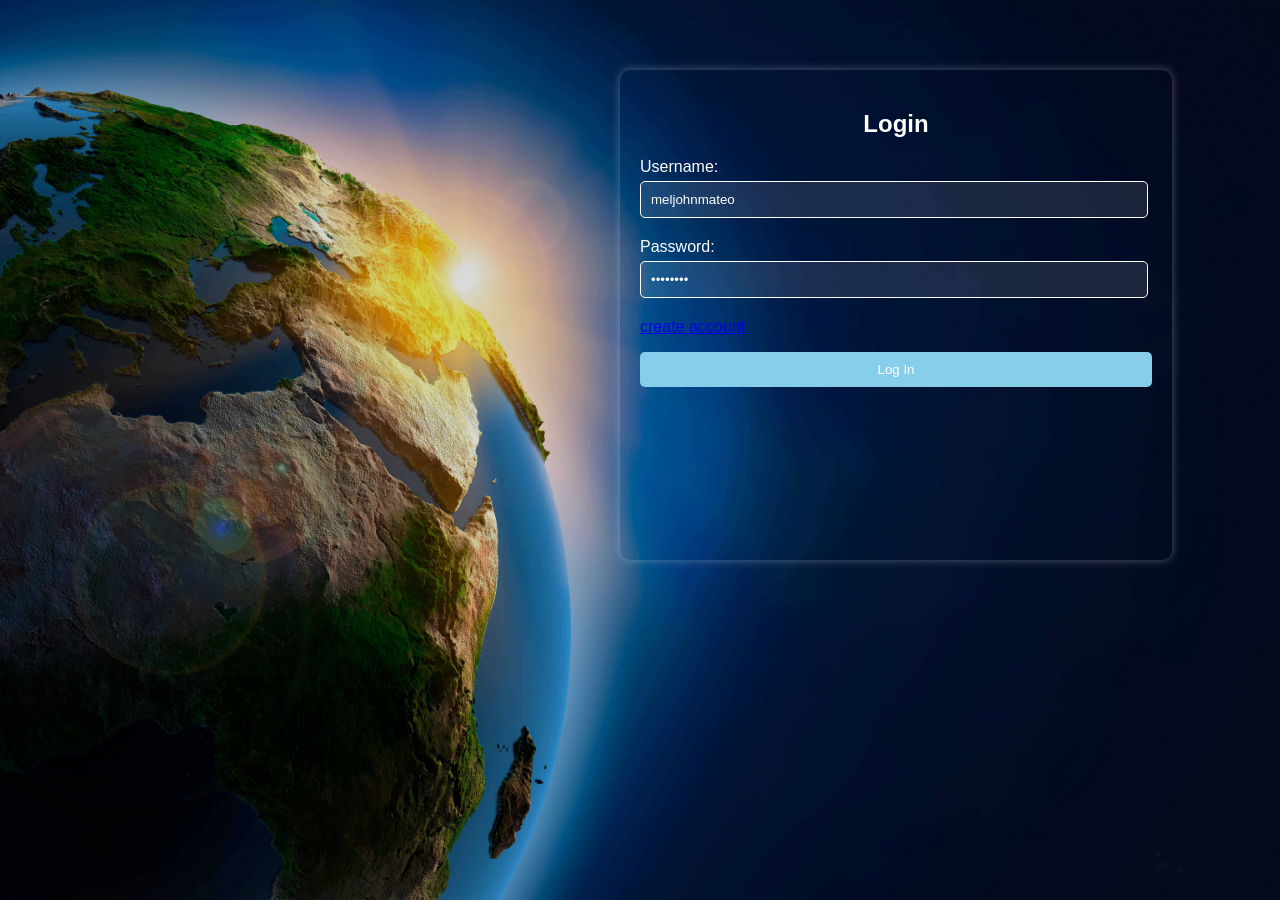
==== index.html @ d2866f33 "Update and rename logIn.html to index.html" ====
<!DOCTYPE html>
<html lang="en">
<head>
    <meta charset="UTF-8">
    <meta name="viewport" content="width=device-width, initial-scale=1.0">
    <title>Login</title>
    <link rel="stylesheet" href="css.css">
    <link rel="icon" type="img/x-icon" href="img/logo-removebg-preview.png">

    <style>

/*Log in*/
body {
    background-color: black;
    font-family: Arial, sans-serif;
    color: #FFFFFF;
    margin: 0;
}

.container {
    max-width: 800px; /* Double the max-width */
    margin: 0 auto;
    padding: 40px; /* Adjust padding as needed */
    display: flex; /* Use flexbox for layout */
    justify-content: flex-start; /* Align items to the start (left) */
}

.login-form {
    background-color: transparent;
    padding: 20px;
    border-radius: 10px;
    box-shadow: 0 0 10px rgba(255, 255, 255, 0.3);
    width: 40%; /* Adjust width as needed */
    height: 50%;
}
.login-form {
    position: absolute;
    top: 35%;
    left: 70%;
    transform: translate(-50%, -50%); /* Center the form */
}

.login-form h2 {
    text-align: center;
}

.input-group {
    margin-bottom: 20px;
}

.input-group label {
    display: block;
    margin-bottom: 5px;
}

.input-group input {
    width: 95%;
    padding: 10px;
    border-radius: 5px;
    border: 1px solid #FFFFFF;
    background-color: rgba(255, 255, 255, 0.1);
    color: #FFFFFF;
}

.input-group input:focus {
    outline: none;
}

button[type="submit"] {
    width: 100%;
    padding: 10px;
    border: none;
    border-radius: 5px;
    background-color: skyblue;
    color: #FFFFFF;
    cursor: pointer;
  
}

button[type="submit"]:hover {
    background-color:darkblue;
    opacity: 50%;
}
 .bgImg {
            position: absolute;
            top: 0;
            left: 0;
            z-index: -1;
            width: 100%;
            height: 100%;
            object-fit: cover;
            opacity: 85%;
        }



        


    </style>
</head>
<body>
    <div class="container">
        <form class="login-form" onsubmit="login(event)">
            <h2>Login</h2>
            <div class="input-group">
                <label for="username">Username:</label>
                <input type="text" id="username" name="username" required value="meljohnmateo">
            </div>
            <div class="input-group">
                <label for="password">Password:</label>
                <input type="password" id="password" name="password" required value="password">
            </div>
            <a href="create_account.html">
            <p>create account</p> 
        </a>
            <button type="submit">Log In</button>
        </form>
    </div>

    <script>
        function login(event) {
            event.preventDefault(); 
            
         
            var username = document.getElementById('username').value;
            var password = document.getElementById('password').value; 
          
            if (username === "meljohnmateo" && password === "password") {
                window.location.href = "oneEarth.html";
                alert("Log in Successful! Click 'OK' to proceed");

            } else {
                alert("Incorrect username or password.");
            }
        }

    </script>
    <img src="img/earth-3d-uhd-8k-wallpaper.jpg" alt="forest" class="bgImg">
</body>
</html>
---- css.css ----
body {
            font-family: Arial, sans-serif;
            margin: 0;
            padding: 0;
            overflow-x: hidden;
            background-color: ghostwhite;
        }

     header {
      
    position: absolute;
    top: 0;
    left: 0%;
    width: 100%;
    background-color: #1D301D;
    color: white;
    text-align: center;
    padding: 40px;
    display: flex;
    justify-content: space-between;
    z-index: 999; /* Set a high z-index value to ensure it appears on top */
}
  .about-slab {
    position: absolute;
    top: 204%;
    left: 0%;
    width: 100%;
    background-color: #1D301D;
    color: white;
    text-align: center;
    padding: 15px; /* Reduced padding */
    display: flex;
    flex-direction: column; /* Arrange items vertically */
    justify-content: center; /* Center items vertically */
    align-items: center; /* Center items horizontally */
    z-index: 999; /* Set a high z-index value to ensure it appears on top */
}

.partnership-logos {
    margin-bottom: 0px; /* Add spacing between sections */
}

.partnership-logos img {
    width: 50px; /* Adjust the size as needed */
    height: auto;
    margin: 10px; /* Add spacing between logos */
}

.contact-information img {
    width: 30px; /* Adjust the size as needed */
    max-width: 20px;
    height: auto;
    margin-bottom: 5px; /* Add spacing between icon and text */
}

.partnership-label {
    font-weight: bold;
    font-size: 20px;
    margin-bottom: 10px; /* Add spacing between label and logos */
}



header3 {
     position: absolute;
    top: 10%;
    left: 0%;
    width: 100%;
    background-color: #1D301D;
    color: white;
    text-align: center;
    padding: 35px;
    display: flex;
    justify-content: space-between;

}


        .latest{
            background-color:#728C69;
            color: white;
            text-align: center;
            top: 15%;
            left: 2%;
            padding: 5px;
            width: 43px;
            height: auto;
        }

        h1 {
            color:white;
            position: absolute;
            top: 1%;
            left:40%;
        /*    transform: translate(-50%, -50%);
            margin: 0;*/
            font-size: 28px;
           
            display: flex;
            opacity: 50%;

        }

       

        p1 {
            font-size: 10px;
            color: black;
            position: absolute;
            top: 12%;
            left: 20%;
            transform: translate(-50%, -50%);
            margin: 0;
        }


        p2 {
            font-size: 16px;
            color: white;
            position: absolute;
            top: 10%;
            left: 60%;
            transform: translate(-50%, -50%);
            margin: 0;
        }

        nav ul {
            list-style: none;
            padding: 0;
            margin: 0;
            display: flex;
            position: absolute;
            left: 15%;
            top: 45%;

        }

        nav li {
            margin-right: 30px;

          

        }

        nav a {
            text-decoration: none;
            color: white;
            font-size: 16px;
              font-weight: bold;
        }
          .divider1 {
            background-color:#728C69;
            color: white;
            text-align: center;
            padding: 9px;
            position: absolute;
            top: 81.5%;
            left: 0%;
            width: 100%;
        }  
         .divider2 {
            background-color:#1D301D;
            color: white;
            text-align: center;
            padding: 3px;
            position: absolute;
            top: 85%;
            left: 0%;
            width: 99.2%;
        }

/*        Marketplace Padding*/
           .slab {
        background-color: #1D301D;
        color: white;
        text-align: center;
        padding: 20px;
        position: absolute;
        top: 86.5%;
        left: -1.5%;
        width: 100%;
    }

    .image-wrapper2 {
        display: inline-block;
        margin: 4px;
        width: calc(25% - 20px); /* 25% for each image with 20px margin */
        position: relative;
    }

    .image-wrapper2 img {
        width: 100%;
        height: auto;
    }

    /*.image-label2 {
        position: absolute;
        bottom: -.5;
        left: 0;
        width: 100%;
        background-color: rgba(0, 0, 0, 0.5);
        color: white;
        padding: 5px;
        margin: 0;
    }
*/
/*        About us padding*/
          .slab2 {
            background-color:#1D301D;
            color: white;
            text-align: center;
            padding: 130px;
            position: absolute;
            top: 151%;
            left: 0%;
            width: 82.4%;

        }

        about{

            color: white;
            font-size: 15px;
            text-align: justify;
            position: absolute;
            top: 30%;
            left: 0%

        }
/*        Activities*/

         .slab3 {
            background-color:#1D301D;
            color: white;
            text-align: center;
            padding: 30px;
            position: absolute;
            top: 161%;
            left: -1.5%;
            width: 100%;
            display: flex; 
            flex-wrap: wrap; 
            justify-content: flex-start;


        }
        .divider4 {
            background-color:#728C69;
            color: white;
            text-align: center;
            padding: 5.5px;
            position: absolute;
            top: 157%;
            left: 0%;
            width: 100%;
        }
        .divider5 {
            background-color:#728C69;
            color: white;
            text-align: center;
            padding: 5.5px;
            position: absolute;
            top: 200%;
            left: 0%;
            width: 100%;
        }

        .slab3 img {
            max-width: 10%;
            height: auto;
            display: block; 
            margin-left: 13.5px;
            transition: transform 0.2s ease; 
        }
        .slab3 img:hover {
           transform: scale(1.1); 
        }

/*        Checkout button*/
           .base {
            background-color:#728C69;
            color: black;
            text-align: center;
            padding: 20px;
            position: absolute;
            top: 132%;
            left: 86%;
            width: 5%;
            border-radius: 1.5px;



        }
          .baseline {
            background-color:white;
            color: black;
            text-align: center;
            padding: 20px;
            position: absolute;
            top: 132%;
            left: 86%;
            width: -1%;
            border-radius: 1.5px;


        }



        .image-container {
            margin-top: 20px;

        }

        .custom-image {
            opacity: 1.0;
            width: 150px;
            height: auto;
            position: absolute;
            top: -3.5%;
            left: 6%;
            display: flex;
/*            transform: translate(-50%, -50%);*/                                dhfudshguwhguweuff8uwe8
/*            margin: 0;*/


        }
        .custom-image2 {
            opacity: 70%;
            width: 50px;
            height: auto;
            position: absolute;
            top: 70%;
            left: 42.5%;
           
            margin: 0;
        }

   /*     .bbc-logo {
              opacity: 1.0;
            width: 12%;
            height: auto;
            position: absolute;
            top: 7%;
            left: 52%;
            transform: translate(-50%, -50%);
            margin: 0;
        }
*/

         .marketplace-image {
            opacity: 1.0;
            width: 5.5%;
            height: auto;
            position: absolute;
            top: 82.5%;
            left: 56%;
            transform: translate(-50%, -50%);
            margin: 0;
        }
      

     .spoonfork-image {
           /* width: 20%;
            height: auto;
            position: absolute;
            top: 108%;
            left: 15%;
            transform: translate(-50%, -50%);
            margin: 0;
            */
         width: 20%; /* Adjust as needed */
    max-width: 100%; /* Ensures the image doesn't exceed its container */
    height: auto; /* Maintains aspect ratio */
    position: relative; /* Use relative positioning instead of absolute */
    margin: 0 auto; /* Centers the image horizontally */
    background-color: transparent;
    border: 1px solid #ccc;
        }

         .description2{
          
            text-align:left;
            color:white;
            position: absolute;
            top: 131%;
            left: 15%;
            transform: translate(-50%, -50%);
            margin: 0;
            font-size: 10px;
        }
        .cup-image {

          /*  width: 20%;
            height: auto;
            position: absolute;
            top: 108%;
            left: 38%;
            transform: translate(-50%, -50%);
            margin: 0;
             width: 20%; /* Adjust as needed */
    max-width: 100%; /* Ensures the image doesn't exceed its container */
    height: auto; /* Maintains aspect ratio */
    position: relative; /* Use relative positioning instead of absolute */
    margin: 0 auto; /* Centers the image horizontally */
    background-color: transparent;
    border: 1px solid #ccc;
*/

        } 
        .description1{
          
            text-align:left;
            color:white;
            position: absolute;
            top: 131%;
            left: 38%;
            transform: translate(-50%, -50%);
            margin: 0;
            font-size: 10px;


        }
        .description11{
          
            text-align:left;
            color:white;
            position: absolute;
            top: 133%;
            left: 32%;
            transform: translate(-50%, -50%);
            margin: 0;
            font-size: 10px;


        }

         .straw-image {

          /*  width: 20%;
            height: auto;
            position: absolute;
            top: 108%;
            left: 61%;
            transform: translate(-50%, -50%);
            margin: 0;
             width: 20%; /* Adjust as needed */
    max-width: 100%; /* Ensures the image doesn't exceed its container */
    height: auto; /* Maintains aspect ratio */
    position: relative; /* Use relative positioning instead of absolute */
    margin: 0 auto; /* Centers the image horizontally */
    background-color: transparent;
    border: 1px solid #ccc;
*/

        } 
           .description3{
          
            text-align:left;
            color:white;
            position: absolute;
            top: 131%;
            left: 61%;
            transform: translate(-50%, -50%);
            margin: 0;
            font-size: 10px;


        }
        .description31{
          
            text-align:left;
            color:white;
            position: absolute;
            top: 128%;
            left: 55%;
            transform: translate(-50%, -50%);
            margin: 0;
            font-size: 10px;


        }
         .ecobag-image {

          /*  width: 20%;
            height: auto;
            position: absolute;
            top: 108%;
            left: 84%;
            transform: translate(-50%, -50%);
            margin: 0;*/
             width: 20%; /* Adjust as needed */
    max-width: 100%; /* Ensures the image doesn't exceed its container */
    height: auto; /* Maintains aspect ratio */
    position: relative; /* Use relative positioning instead of absolute */
    margin: 0 auto; /* Centers the image horizontally */
    background-color: transparent;
    border: 1px solid #ccc;

        }
          .description4{
          
            text-align:left;
            color:white;
            position: absolute;
            top: 131%;
            left: 82.8%;
            transform: translate(-50%, -50%);
            margin: 0;
            font-size: 10px;


        }

/*        Header*/



.user-profile-menu {
         position: absolute;
         top: 100%; 
         right: 38%;
         width: 70px;
         background-color:transparent;
         min-width: 180px;
         box-shadow: 0 2px 4px rgba(255, 255, 255, 0.1);
         border-radius: 3px;
         display: none;
   
}
.user-profile-icon {
           cursor: pointer;
           position: absolute;
           width: 36px;
           height: 36px;
           display: block;
           left: 88%;
           top: 20%;


}

/*.user-profile-menu ul {
         list-style-type: none;
           padding: 0;
           margin: 0;
}

.user-profile-menu li {
           padding: 4.5px; 
}

.user-profile-menu li span {
           font-weight: bold;
}*/



/*.userName{
    position: relative;

         left: 0%;
         top: 50%;
}

.username-tab {
    padding: 10px;
    height: auto;
    width: 150px;
    max-width: 100%;
    position: absolute;
    top: 50%;
    left: 60%;
    background-color: red;
}*/
/*Links*/

      
        .link1{

            position: absolute;
             top: 62.8%;
            left: 29%;
            transform: translate(-50%, -50%);
            margin: 0;
            border-color: darkred;
        }
         .link2{

            position: absolute;
             top: 62.8%;
            left: 54%;
            transform: translate(-50%, -50%);
            margin: 0;
            border-color: darkred;
        } 
         .link3{

            position: absolute;
             top: 66.6%;
            left: 80%;
            transform: translate(-50%, -50%);
            margin: 0;
            border-color: darkred;
        }

/*BBC News articles*/

        .bbc1 {
             font-size: 25px;
            position: absolute;
             top: 18%;
            left: 6.7%;
            transform: translate(-50%, -50%);
            margin: 0;
            color: black;

        }.bbc2 {
             font-size: 12px;
            position: absolute;
             top: 18.3%;
            left: 11%;
            transform: translate(-50%, -50%);
            margin: 0;
            color: black;

        }


        .boldtext1 {
            font-size: 30px;
            text-align: center;
            position: absolute;
             top: 19%;
            left: 16%;
            transform: translate(-50%, -50%);
            margin: 0;
            color: black;

        }

        .boldtext1:hover {
         text-decoration: underline;
         color: darkblue; 
        }
        .boldtext2 {
            font-size: 30px;
            position: absolute;
            top: 23%;
            left: 13%;
            transform: translate(-50%, -50%);
            margin: 0;
            color: black;

        }

        .boldtext2:hover {
            text-decoration: underline; 
            color: darkblue; 
        }
        .boldtext3 {
            font-size: 18px;
            position: absolute;
            top: 42%;
            left: 41%;
            transform: translate(-50%, -50%);
            margin: 0;
            color: black;

        }

        .boldtext3:hover {
           text-decoration: underline;
           color: darkblue;
        }

        .boldtext4 {
            font-size: 18px;
            position: absolute;
            top: 45%;
            left: 36.2%;
            transform: translate(-50%, -50%);
            margin: 0;
            color: black;

        } 

        .boldtext4:hover {
            text-decoration: underline; 
            color: darkblue; 
        }
        .boldtext5 {
            font-size: 18px;
            position: absolute;
            top: 73%;
            left: 40%;
            transform: translate(-50%, -50%);
            margin: 0;
            color: black;
            text-align: left;
        }
        .boldtext5:hover {
            text-decoration: underline; 
            color: darkblue;
        }


        .boldtext6 {
            font-size: 18px;
            position: absolute;
            top: 43%;
            left: 62%;
            transform: translate(-50%, -50%);
            margin: 0;
            color: black;
            text-align: left;
        }

        .boldtext6:hover {
           text-decoration: underline; 
           color: darkblue; 
        }



        .boldtext7 {
            font-size: 18px;
            position: absolute;
            top: 75%;
            left: 62%;
            transform: translate(-50%, -50%);
            margin: 0;
            color: black;
            text-align: left;
}

        .boldtext7:hover {
           text-decoration: underline; 
           color: darkblue; 
}   
    .boldtext8 {
            font-size: 15px;
            position: absolute;
            top: 51%;
            left: 83%;
            transform: translate(-50%, -50%);
            margin: 0;
            color: black;
            text-align: left;
}

    .boldtext8:hover {
           text-decoration: underline; 
           color: darkblue; 
       }

/*Navigation slide bar */

        .navbar {
            height: 100%;
            width: 0;
            position: fixed;
            z-index: 99999;
            top: 0;
            left:0;
            background-color:black;
            overflow-x: hidden;
            transition: 0.5s;
            padding-top: 60px;
            opacity: 60%;

        }

        .navbar a {
            padding: 8px 8px 8px 32px;
            text-decoration: none;
            font-size: 20px;
            color: white;
            display: block;
            transition: 0.3s;
        }

        .navbar a:hover {
            color: palegreen;
        }

        .navbar .closebtn {
            position: absolute;
            top: 0;
            right: 25px;
            font-size: 36px;
            margin-left: 50px;
        }

        #main {
            transition: margin-left 0.5s;
            padding: 1px;
        }

        footer {
            background-color:#1D301D;
            color: white;
            text-align: center;
            padding: 15px;
            position: absolute;
            top: 235%;
            left: 0%;
            width: 100%;
        }
         footer2 {
            background-color:#728C69 ;
            color: white;
            text-align: center;
            padding: 5.5px;
            position: absolute;
            top: 152%;
            left: 0%;
            width: 98.7%;
        }


        .btncheckout{
            font-size: 13px;
            position: absolute;
             top: 134.7%;
            left: 91%;
            transform: translate(-50%, -50%);
            margin: 0;
            color:white;
        }

        .checkoutCount{
          
            text-align:left;
            color:white;
            position: absolute;
            top: 81.7%;
            left: 58%;
            transform: translate(-50%, -50%);
            margin: 0;
            font-size:15px;.5
        }

        .itemcount4{
          
            text-align:left;
            color:whitesmoke;
            position: absolute;
            top: 134.5%;
            left: 81%;
            transform: translate(-50%, -50%);
            margin: 0;
            font-size: 15px;.5


        }

         .itemcount3{
          
            text-align:left;
            color:whitesmoke;
            position: absolute;
            top: 134.5%;
            left: 58%;
            transform: translate(-50%, -50%);
            margin: 0;
            font-size: 15px;.5


        }
        .itemcount2{
          
            text-align:left;
            color:whitesmoke;
            position: absolute;
            top: 134.5%;
            left: 35%;
            transform: translate(-50%, -50%);
            margin: 0;
            font-size: 15px;.5


        }
         .itemcount1{
          
            text-align:left;
            color:whitesmoke;
            position: absolute;
            top: 134.5%;
            left: 12%;
            transform: translate(-50%, -50%);
            margin: 0;
            font-size: 15px;.5


        }


        button4{
         background-color:#728C69;
            color: white;
            text-align: center;
            position: absolute;
            top: 133%;
            left: 74.1%;
            width: 6%;

        }

          button3{
         background-color:#728C69;
            color: white;
            
            text-align: center;
            position: absolute;
            top: 133%;
            left: 51%;
            width: 6%;

        }
           button2{
         background-color:#728C69;
            color: white;
            
            text-align: center;
            position: absolute;
            top: 133%;
            left: 28%;
            width: 6%;

        }
          button1{
         background-color:#728C69;
            color: white;
            
            text-align: center;
            position: absolute;
            top: 133%;
            left: 5%;
            width: 6%;

        }

/*        lottery*/

          .lottery{


            text-align: left;
            font-size: 14px;
            position: absolute;
             top: 69%;
            left: 15.4%;
            transform: translate(-50%, -50%);
            margin: 0;
            color: black;
          }
            .lottery:hover {
           text-decoration: underline; 
           color: darkblue; 
}  

/*          VIDEOS*/
        video{

            width: 95%;
            max-width: 800px;
            display: block;
            margin: 0 auto;
            box-shadow: 0 0 10px rgba(0, 0, 0, 0.5);
            top: 20%;
            left: 10%;


        }
        .video-container{
           position: absolute;

           left: 1110px;
           top: 118px;
        }


        .news-container {
          padding: 10px; 
          width: 370px;
          position: absolute;
          top: 400px;
          left: 1120px;
}

        .news-items {
         display: flex;
         align-items: center;
         margin-bottom: 10px; 
         padding: 10px; 
         border-top: 1px solid black; 
         color: black;
}
        .news-items label {
            width: auto;
            margin-right: 10px; 
            color: black;
            text-align: left;
            font-size: 15px;
        }

        .news-items:hover {
            text-decoration: underline; 
            color: darkblue;
}

/*        bbCH BAR*/

        .search-container {
         margin-top: 10px;
         display: flex;
         align-items: center;
         position: absolute;
         top: 25%;
         left: 63%;
}

        .search-container input[type="text"] {
         padding: 5px;
         width: 250px;
         border: 1px solid #ccc;
         border-radius: 5px;
}

        .search-container button {
          padding: 5px 10px;
          background-color: #728C69;
          color: white;
          border: none;
          border-radius: 5px;
          cursor: pointer;
          margin-left: 10px;
}

        .search-container button:hover {
          background-color: #0056b3;
}
        

 }      .advertisement {
          width: 1483px; 
          padding: 10px;
          background-color: transparent; 
          border: 1px solid #ccc; 
          float: right; 
          position: absolute;
          top: 141%; 
          left: 0.12%;
          max-width: 1500px;
          max-height: 60px;
}

        .born-to-be-wild {
         width: calc(100% - 60px);
         height: calc(100% - 60px); 
         display: block;
         margin: auto;
}
        .skip {

         position: absolute;
         top: 4%;
         left: 24%;
         color: white;
 }
        .toTop{
         position: absolute;
         top: 80%;
         left: -1%;
         color: white;
         padding: 5px;
         background-color: white;
         border-radius: 2px;

 }

.main_Container2 {
    padding: 20px; /* Adjust the padding value as needed */
    background-color: #1D301D;
    position: absolute;
    top: 15%;
    left: -1.3%;
    width: 100%;
}

.image-container {
    display: flex;
    justify-content: space-between;
}

.image-wrapper {
   
    flex: 1;
    text-align: center;
    margin: 0 5px; /* Adjust the margin value as needed */
}


.image-wrapper img {
    max-width: 100%; /* Ensure images don't exceed their container width */
      height: 180px; /* Adjust the height as needed for a 16:9 aspect ratio */
    width: auto;
}

.image-label {
    color:white;
    font-size: 14px;
    margin-top: 5px; /* Adjust as needed */
    text-align: justify;
}
.bold-text{
    color: white;
    font-weight: bold;
    text-align: left;

}
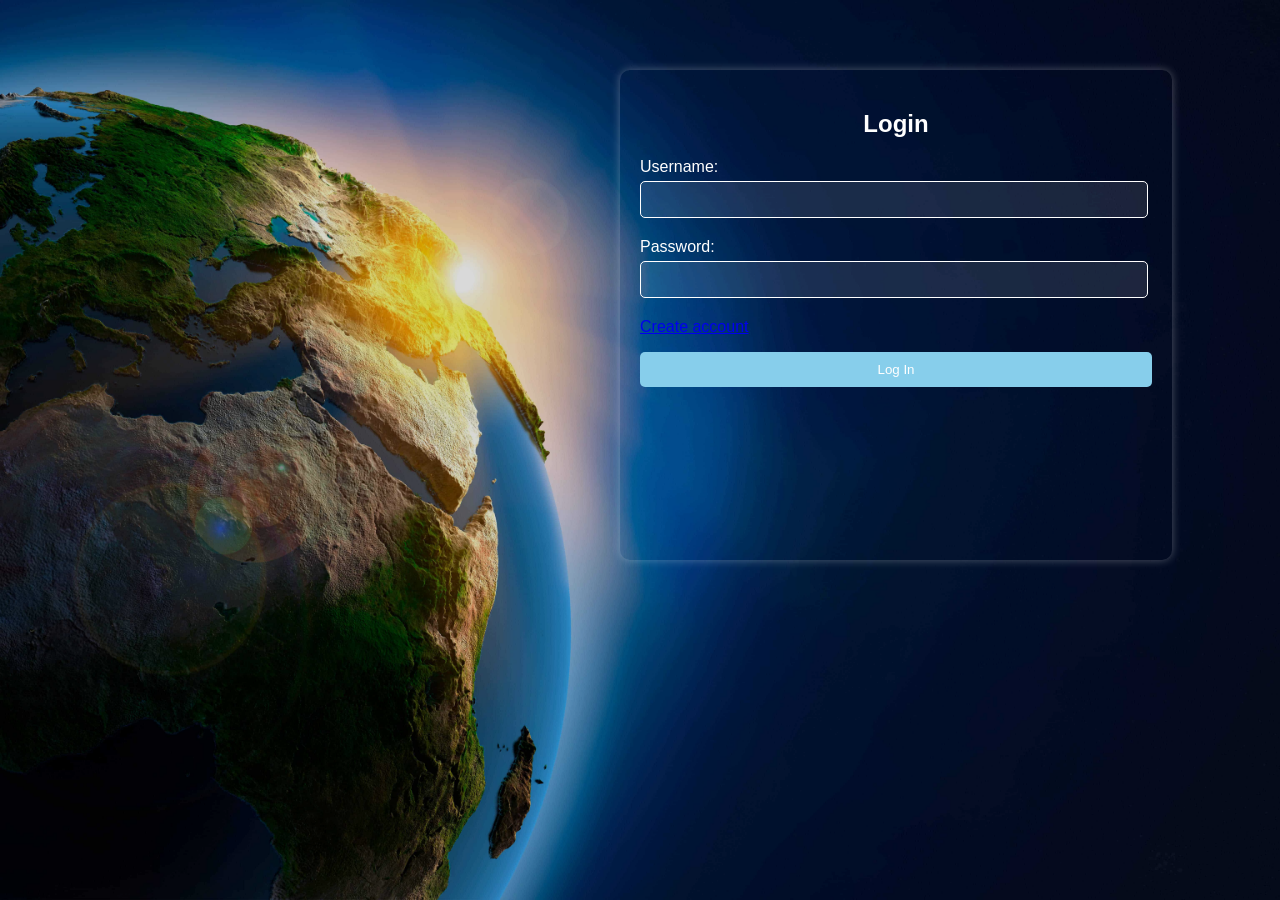
==== commit 37e8c5be: "Update index.html" ====
--- a/index.html
+++ b/index.html
@@ -100,23 +100,24 @@
     </style>
 </head>
 <body>
-    <div class="container">
-        <form class="login-form" onsubmit="login(event)">
-            <h2>Login</h2>
-            <div class="input-group">
-                <label for="username">Username:</label>
-                <input type="text" id="username" name="username" required value="meljohnmateo">
-            </div>
-            <div class="input-group">
-                <label for="password">Password:</label>
-                <input type="password" id="password" name="password" required value="password">
-            </div>
-            <a href="create_account.html">
-            <p>create account</p> 
+   <div class="container">
+    <form class="login-form" onsubmit="login(event)">
+        <h2>Login</h2>
+        <div class="input-group">
+            <label for="username">Username:</label>
+            <input type="text" id="username" name="username" required>
+        </div>
+        <div class="input-group">
+            <label for="password">Password:</label>
+            <input type="password" id="password" name="password" required>
+        </div>
+        <a href="createaccount.html">
+            <p>Create account</p> 
         </a>
-            <button type="submit">Log In</button>
-        </form>
-    </div>
+        <button type="submit">Log In</button>
+    </form>
+</div>
+
 
     <script>
         function login(event) {
